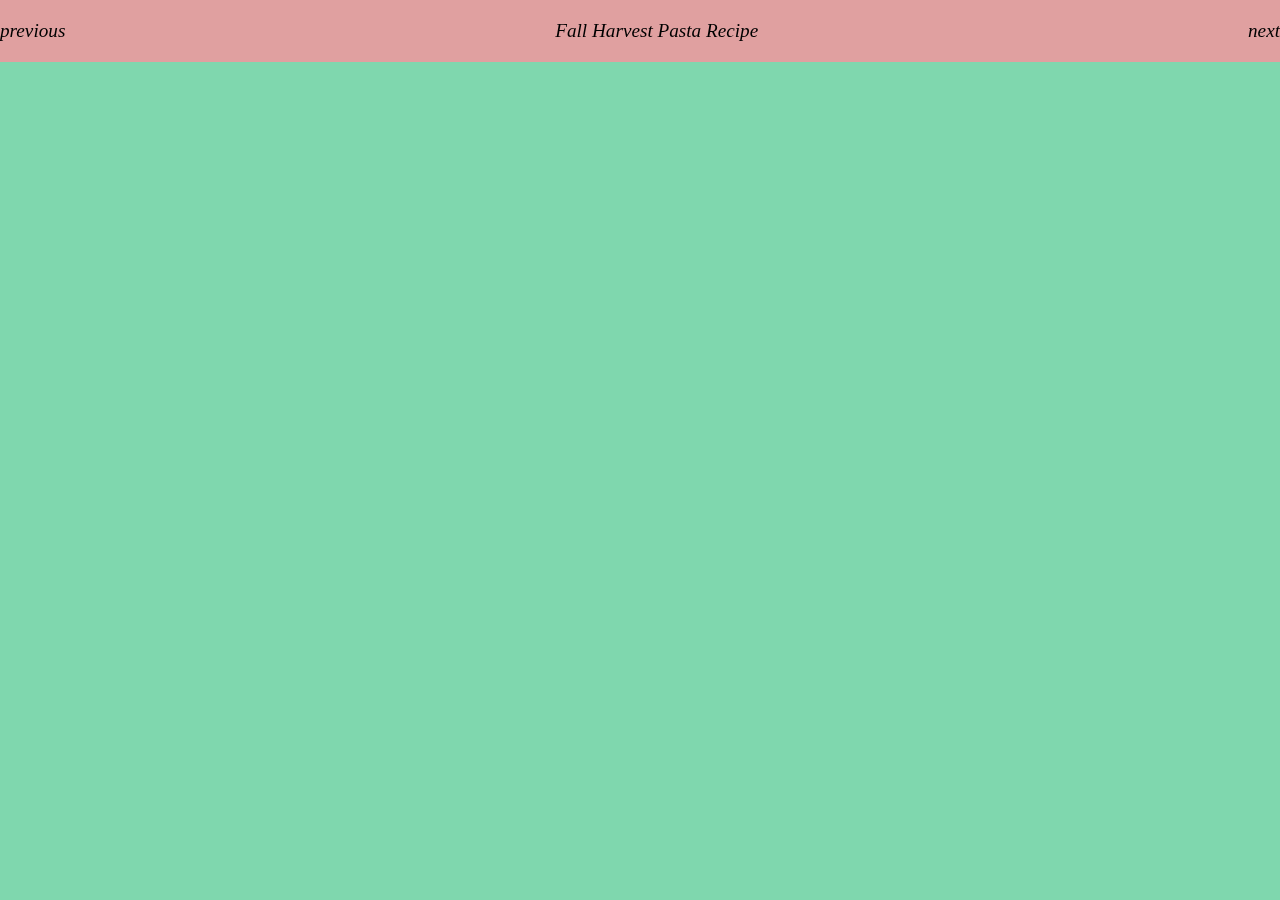
==== images.html @ 85d7a699 "changes made" ====
<!DOCTYPE html>
<html lang="en">
<head>
    <meta charset="UTF-8">
    <meta name="viewport" content="width=device-width, initial-scale=1.0">
    <title>Project 2</title>
    <link rel="stylesheet" type = "text/css" href = "style.css" />
</head>
<body>

    <div class = "topnav">
        <a href="stepthree.html">previous</a>
        <a href="index.html">Fall Harvest Pasta Recipe</a>
        <a href="index.html">next</a>
    </div>
    
    <a href="index.html">back</a>


   
</body>
</html>
---- style.css ----
body {
    margin: 0;
    padding: 0;
}

.topnav {
    background-color: rgb(224, 160, 160);
    display: flex;
    flex-direction: row;
    justify-content: space-between;
    font-size: larger;
    font-style: italic;
    position: fixed;
    width: 100%;
    padding-top: 20px;
    padding-bottom: 20px;
}

.bottomnav {
  background-color: rgb(224, 160, 160);
    display: flex;
    flex-direction: row;
    justify-content: space-between;
    font-size: larger;
    font-style: italic;
    position: fixed;
    bottom: 0;
    width: 100%;
    padding-top: 20px;
    padding-bottom: 20px;
  }

  a:link {
    color:black;
    background-color: transparent;
    text-decoration: none;
  }

  a:hover {
    color:rgb(181, 62, 14);
    background-color: transparent;
    text-decoration: underline;
  }

body {
    background-color: rgb(127, 215, 174);
    height: 100%;
}

.header {
  background-color: #F1F1F1;
  text-align: center;
  padding: 20px;
}
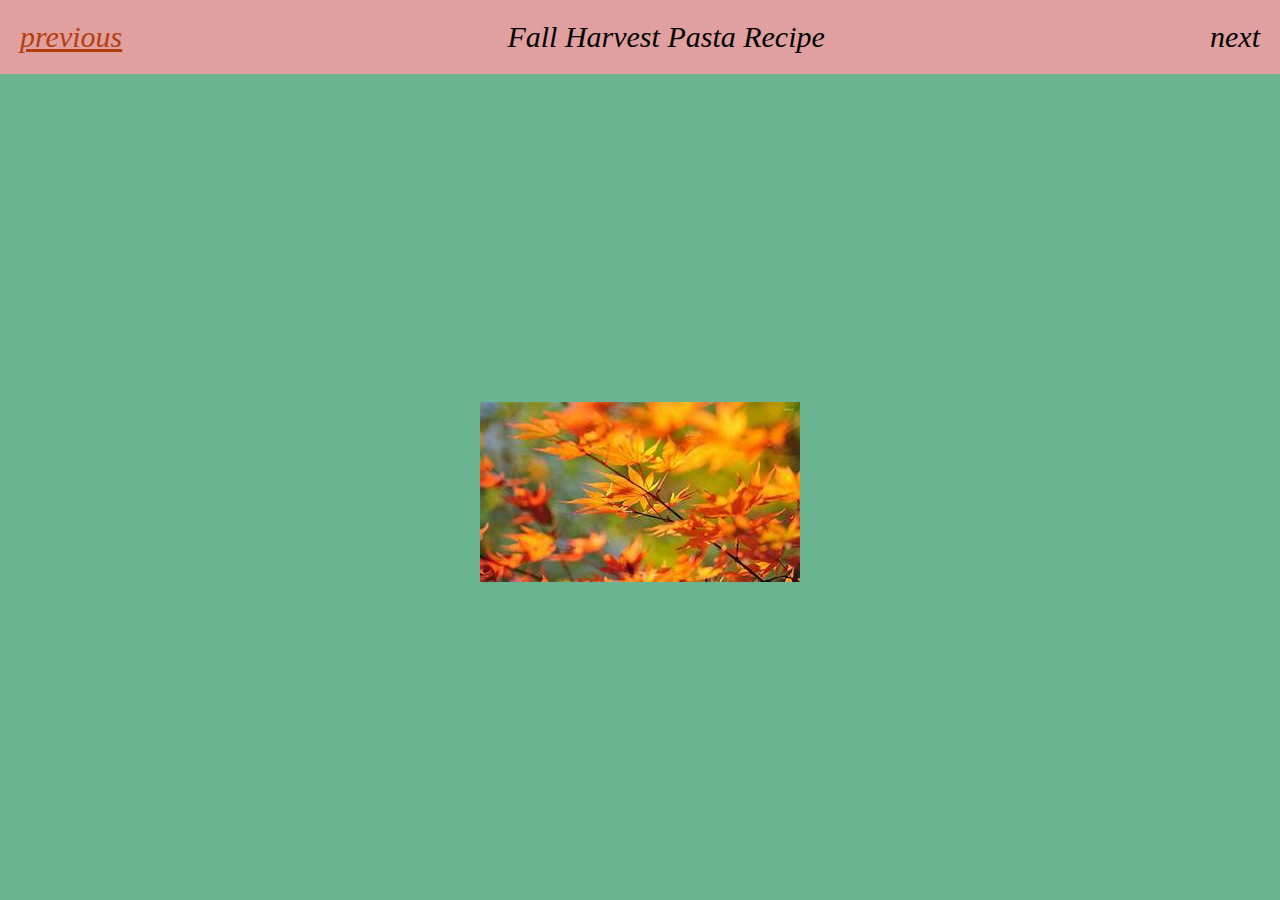
==== commit 0d4db113: "changes made" ====
--- a/images.html
+++ b/images.html
@@ -14,7 +14,11 @@
         <a href="index.html">next</a>
     </div>
     
-    <a href="index.html">back</a>
+    <div class="container">
+        <div class="home-image">
+            <img src="images/leaves.jpeg">
+        </div>
+    </div>
 
 
    
--- a/style.css
+++ b/style.css
@@ -1,56 +1,95 @@
 body {
-    margin: 0;
-    padding: 0;
+  margin: 0;
+  padding: 0;
 }
 
 .topnav {
-    background-color: rgb(224, 160, 160);
-    display: flex;
-    flex-direction: row;
-    justify-content: space-between;
-    font-size: larger;
-    font-style: italic;
-    position: fixed;
-    width: 100%;
-    padding-top: 20px;
-    padding-bottom: 20px;
+  background-color: rgb(224, 160, 160);
+  display: flex;
+  flex-direction: row;
+  justify-content: space-between;
+  font-size: 30px;
+  font-style: italic;
+  position: sticky;
+  width: 100%;
+  a {
+    padding: 20px;
+  }
 }
 
 .bottomnav {
   background-color: rgb(224, 160, 160);
-    display: flex;
-    flex-direction: row;
-    justify-content: space-between;
-    font-size: larger;
-    font-style: italic;
-    position: fixed;
-    bottom: 0;
-    width: 100%;
-    padding-top: 20px;
-    padding-bottom: 20px;
+  display: flex;
+  flex-direction: row;
+  justify-content: space-between;
+  font-size: 25px;
+  font-style: italic;
+  position: sticky;
+  bottom: 0;
+  width: 100%;
+  a {
+    padding: 20px;
   }
+}
 
-  a:link {
-    color:black;
-    background-color: transparent;
-    text-decoration: none;
-  }
+a:link {
+  color:black;
+  background-color: transparent;
+  text-decoration: none;
+}
 
-  a:hover {
-    color:rgb(181, 62, 14);
-    background-color: transparent;
-    text-decoration: underline;
-  }
+a:hover {
+  color:rgb(181, 62, 14);
+  background-color: transparent;
+  text-decoration: underline;
+}
 
 body {
-    background-color: rgb(127, 215, 174);
-    height: 100%;
+  background-color: rgb(106, 180, 145);
+  height: 100%;
 }
 
-.header {
-  background-color: #F1F1F1;
-  text-align: center;
-  padding: 20px;
+.container {
+  padding-top: 60px;
+  width: 1000px;
+  height: 80vh;
+  margin: 0 auto;
+  align-content: center;
 }
 
+.home-image {
+  max-width: fit-content;
+  margin-inline: auto;
+}
 
+.sub-container {
+  padding-top: 60px;
+  width: 1000px;
+  height: 80vh;
+  margin: 0 auto;
+  margin-top: 40px;
+  font-size: 18pt;
+  font-family:'Times New Roman', Times, serif;
+  display: flex;
+}
+
+.recipe {
+  display: grid;
+  grid-template-columns: repeat(12, 1fr);
+  grid-gap: 4vw;
+}
+
+.main {
+  background-color: rgb(219, 138, 38);
+  grid-column: span 8;
+  text-align: center;
+}
+
+.sidebar {
+  grid-column: span 4;
+  background-color: rgb(219, 138, 38);
+}
+
+.intercontent {
+  width: 25%;
+}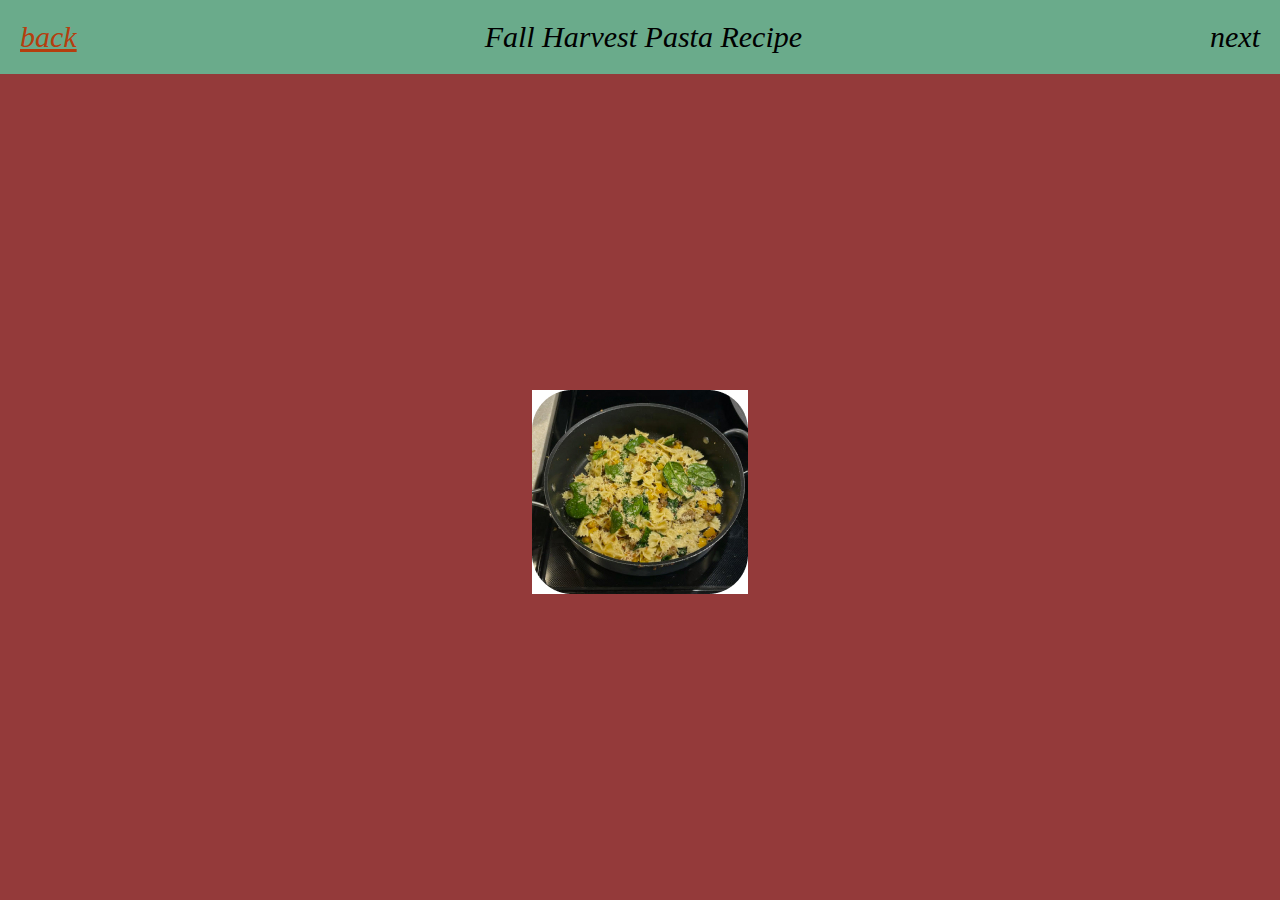
==== commit 08ea540a: "changes made" ====
--- a/images.html
+++ b/images.html
@@ -9,18 +9,18 @@
 <body>
 
     <div class = "topnav">
-        <a href="stepthree.html">previous</a>
+        <a href="stepthree.html">back</a>
         <a href="index.html">Fall Harvest Pasta Recipe</a>
         <a href="index.html">next</a>
     </div>
     
     <div class="container">
         <div class="home-image">
-            <img src="images/leaves.jpeg">
+            <img src="images/imageone.jpeg">
         </div>
     </div>
 
-
+    
    
 </body>
 </html>--- a/style.css
+++ b/style.css
@@ -4,7 +4,7 @@
 }
 
 .topnav {
-  background-color: rgb(224, 160, 160);
+  background-color: rgb(106, 171, 139);
   display: flex;
   flex-direction: row;
   justify-content: space-between;
@@ -18,7 +18,7 @@
 }
 
 .bottomnav {
-  background-color: rgb(224, 160, 160);
+  background-color: rgb(106, 171, 139);
   display: flex;
   flex-direction: row;
   justify-content: space-between;
@@ -45,7 +45,7 @@
 }
 
 body {
-  background-color: rgb(106, 180, 145);
+  background-color: rgb(148, 58, 58);
   height: 100%;
 }
 
@@ -71,6 +71,7 @@
   font-size: 18pt;
   font-family:'Times New Roman', Times, serif;
   display: flex;
+  text-align: left;
 }
 
 .recipe {
@@ -80,16 +81,25 @@
 }
 
 .main {
-  background-color: rgb(219, 138, 38);
+  background-color: rgb(203, 131, 131);
   grid-column: span 8;
-  text-align: center;
+  text-align: left;
+  margin-bottom: 100px;
+  font-family: Georgia, 'Times New Roman', Times, serif;
+  padding-left: 50px;
+  padding-right: 50px;
 }
 
 .sidebar {
   grid-column: span 4;
-  background-color: rgb(219, 138, 38);
+  background-color: rgb(207, 116, 68); 
+  text-align: center;
+  margin-bottom: 100px;
+  font-family: Georgia, 'Times New Roman', Times, serif;
+  padding-left: 50px;
+  padding-right: 50px;
 }
 
 .intercontent {
   width: 25%;
-}+}
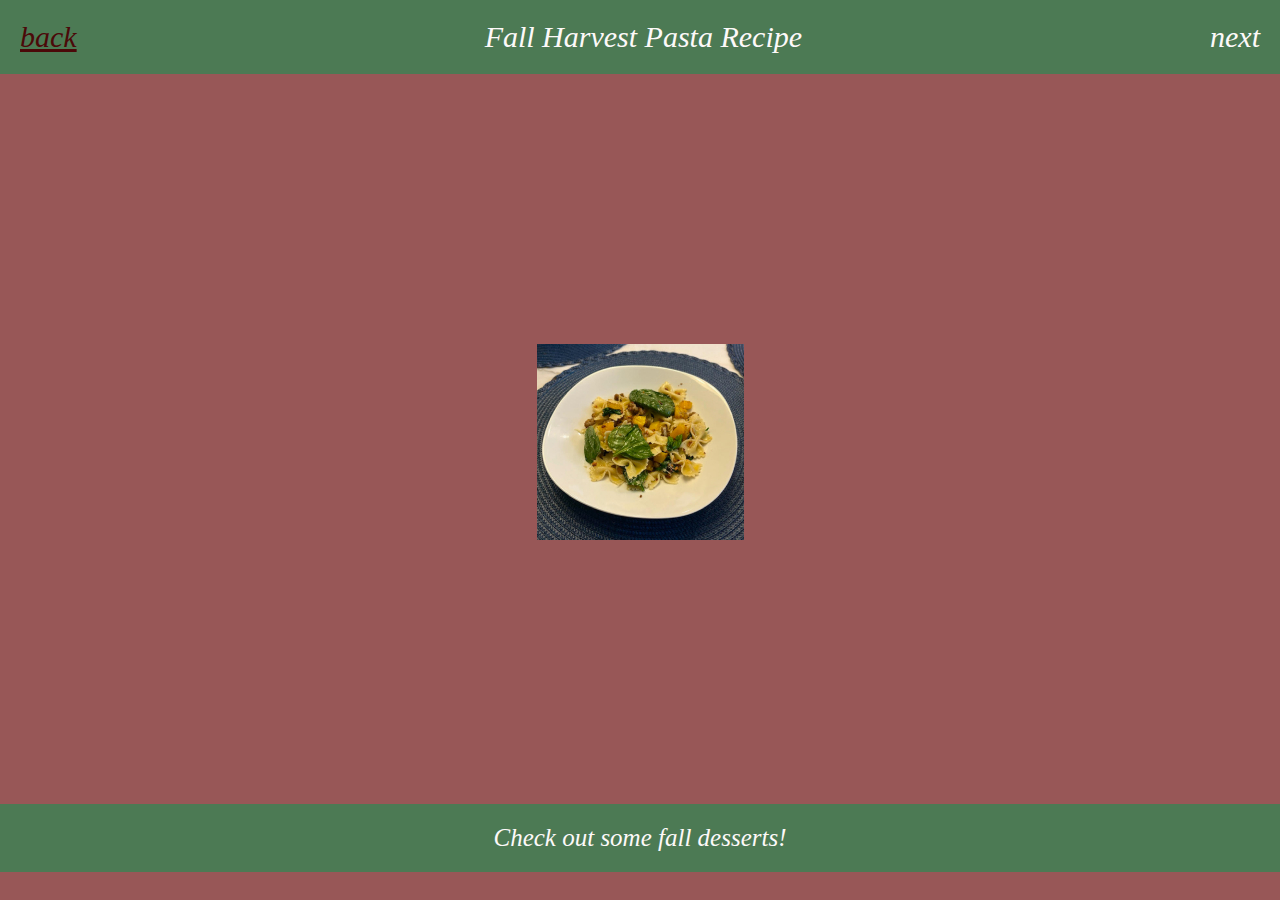
==== commit 7e0997b3: "changes made" ====
--- a/images.html
+++ b/images.html
@@ -16,8 +16,12 @@
     
     <div class="container">
         <div class="home-image">
-            <img src="images/imageone.jpeg">
+            <img src="images/plating.jpeg">
         </div>
+    </div>
+
+    <div class= "bottomnavtwo">
+    <a href="https://www.thepioneerwoman.com/food-cooking/recipes/g36829839/fall-desserts-recipes/">Check out some fall desserts!</a>
     </div>
 
     
--- a/style.css
+++ b/style.css
@@ -4,7 +4,7 @@
 }
 
 .topnav {
-  background-color: rgb(106, 171, 139);
+  background-color: rgb(76, 122, 84);
   display: flex;
   flex-direction: row;
   justify-content: space-between;
@@ -18,7 +18,7 @@
 }
 
 .bottomnav {
-  background-color: rgb(106, 171, 139);
+  background-color: rgb(76, 122, 84);
   display: flex;
   flex-direction: row;
   justify-content: space-between;
@@ -32,25 +32,40 @@
   }
 }
 
+.bottomnavtwo {
+  background-color: rgb(76, 122, 84);
+  display: flex;
+  flex-direction: row;
+  justify-content: center;
+  font-size: 25px;
+  font-style: italic;
+  position: sticky;
+  bottom: 0;
+  width: 100%;
+  a {
+    padding: 20px;
+  }
+}
+
 a:link {
-  color:black;
+  color:rgb(253, 249, 249);
   background-color: transparent;
   text-decoration: none;
 }
 
 a:hover {
-  color:rgb(181, 62, 14);
+  color:rgb(75, 9, 9);
   background-color: transparent;
   text-decoration: underline;
 }
 
 body {
-  background-color: rgb(148, 58, 58);
+  background-color: rgb(152, 87, 87);
   height: 100%;
 }
 
 .container {
-  padding-top: 60px;
+  padding-top: 10px;
   width: 1000px;
   height: 80vh;
   margin: 0 auto;
@@ -63,7 +78,7 @@
 }
 
 .sub-container {
-  padding-top: 60px;
+  padding-top: 20px;
   width: 1000px;
   height: 80vh;
   margin: 0 auto;
@@ -81,7 +96,7 @@
 }
 
 .main {
-  background-color: rgb(203, 131, 131);
+  background-color: rgb(177, 101, 60); 
   grid-column: span 8;
   text-align: left;
   margin-bottom: 100px;
@@ -92,12 +107,13 @@
 
 .sidebar {
   grid-column: span 4;
-  background-color: rgb(207, 116, 68); 
+  background-color: rgb(177, 101, 60); 
   text-align: center;
   margin-bottom: 100px;
   font-family: Georgia, 'Times New Roman', Times, serif;
   padding-left: 50px;
   padding-right: 50px;
+  margin-bottom: 20px;
 }
 
 .intercontent {
